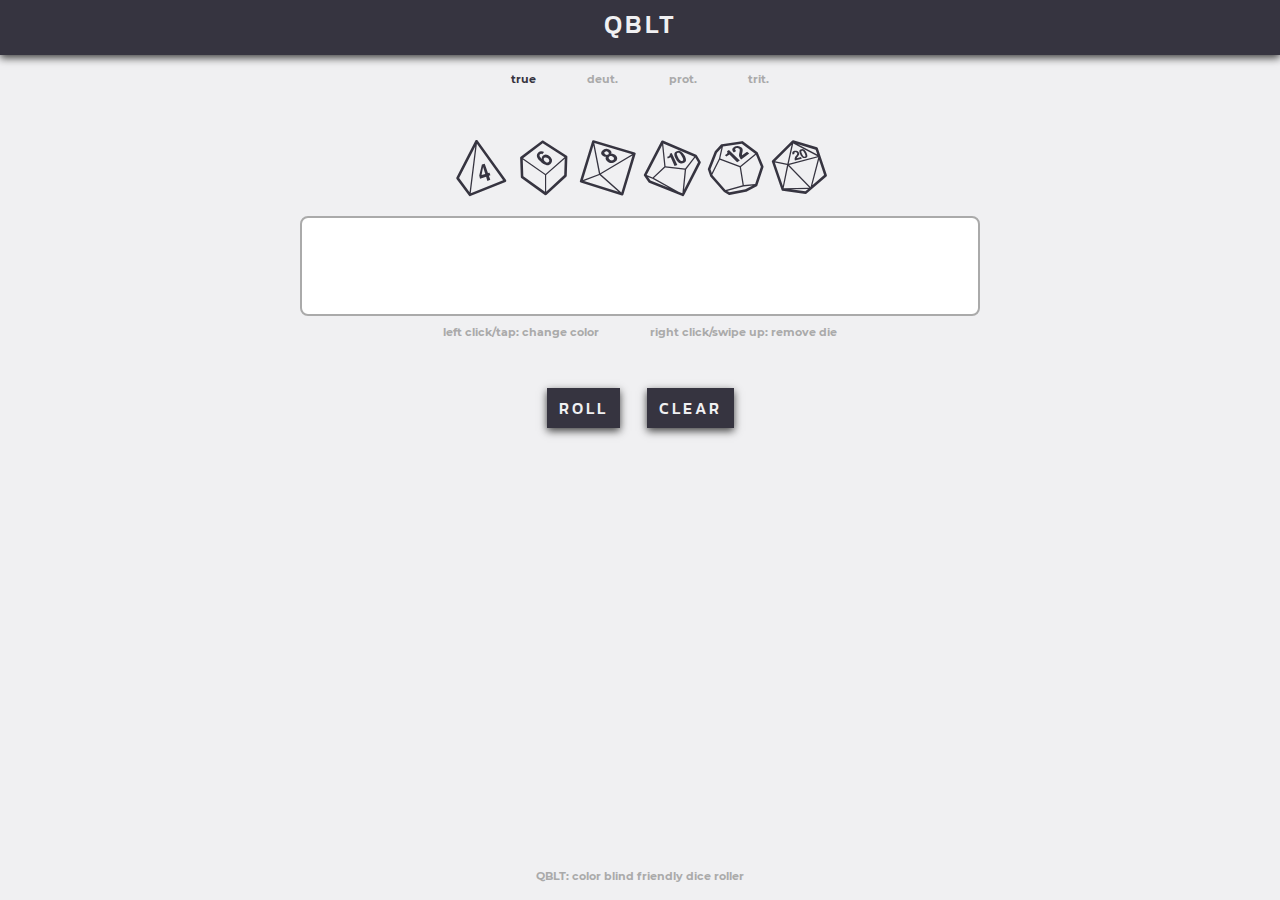
==== index.html @ 3fdb3b73 "first commit" ====
<!DOCTYPE html>
<html lang="en">

<head>
    <meta charset="UTF-8">
    <meta http-equiv="X-UA-Compatible" content="IE=edge">
    <meta name="viewport" content="width=device-width, initial-scale=1.0">
    <title>QBLT - Dice roller</title>
    <link href="https://cdn.jsdelivr.net/npm/bootstrap@5.0.2/dist/css/bootstrap.min.css" rel="stylesheet">
    <link rel="stylesheet" href="/css/style.css">
    <script src="index.js" defer></script>
</head>

<body class="d-flex flex-column min-vh-100">
    <header>
        <h1 class="qblt-title py-2">QBLT</h1>
    </header>
    <main>
        <div class="container">
            <div class="color-theme mt-3">
                <span class="color-theme__true color-theme__on mx-4" role="button">true</span>
                <span class="color-theme__deut color-theme__off mx-4" role="button">deut.</span>
                <span class="color-theme__prot color-theme__off mx-4" role="button">prot.</span>
                <span class="color-theme__trit color-theme__off mx-4" role="button">trit.</span>
            </div>
            <div class="row b-roller m-5">
                <div
                    class="col-12 offset-lg-2 col-lg-8 b-roller__selector d-flex justify-content-center align flex-wrap">
                    <span class="b-roller__d4" role="button"></span>
                    <span class="b-roller__d6" role="button"></span>
                    <span class="b-roller__d8" role="button"></span>
                    <span class="b-roller__d10" role="button"></span>
                    <span class="b-roller__d12" role="button"></span>
                    <span class="b-roller__d20" role="button"></span>
                </div>
                <div class="col-12 offset-lg-2 col-lg-8 b-roller__selection d-flex justify-content-center flex-wrap">
                </div>
                <div class="b-instructions mt-2">
                    <span class="mx-4">left&nbsp;click/tap: change&nbsp;color</span>
                    <span class="mx-4">right&nbsp;click/swipe&nbsp;up: remove&nbsp;die</span>
                </div>
                <div class="my-5 b-roller__buttons">
                    <button class="b-btn">Roll</button>
                    <button class="b-btn">Clear</button>
                </div>
            </div>
        </div>
    </main>
    <footer class="mt-auto">
        <p class="b-about">QBLT: color blind friendly dice roller</p>
    </footer>
</body>

</html>
---- css/style.css ----
@font-face {
  font-family: "Montserrat";
  src: url("../fonts/Montserrat/Montserrat-Regular.ttf");
  font-weight: normal;
  font-style: normal;
}

@font-face {
  font-family: "Montserrat";
  src: url("../fonts/Montserrat/Montserrat-Bold.ttf");
  font-weight: bold;
  font-style: normal;
}

@font-face {
  font-family: "Kanit";
  src: url("../fonts/Kanit/Kanit-Medium.ttf");
  font-weight: normal;
  font-style: normal;
}

@font-face {
  font-family: "icomoon";
  src: url("../fonts/icomoon/fonts/icomoon.eot");
  src: url("../fonts/icomoon/fonts/icomoon.eot?#iefix") format("embedded-opentype"), url("../fonts/icomoon/fonts/icomoon.woff") format("woff"), url("../fonts/icomoon/fonts/icomoon.ttf") format("truetype"), url("../fonts/icomoon/fonts/icomoon.svg#icomoon") format("svg");
  font-weight: normal;
  font-style: normal;
}

:root {
  --color-dark: #363440;
  --color-light: #F0F0F2;
  --grey-dark: #404040;
  --grey-light: #aaaaaa;
  --color-white: #ffffff;
  --shadow: 0px 3px 8px #404040;
}

header {
  background-color: var(--color-dark);
  -webkit-box-shadow: var(--shadow);
          box-shadow: var(--shadow);
}

.qblt-title {
  color: var(--color-light);
  font-family: "Kanit";
  text-transform: uppercase;
  letter-spacing: 3px;
  text-align: center;
  font-size: 26px;
}

.color-theme {
  text-align: center;
}

.color-theme__on {
  color: var(--color-dark);
}

.color-theme__off {
  color: var(--grey-light);
}

.b-roller {
  text-align: center;
}

.b-roller__selection {
  min-height: 100px;
  border: 2px solid var(--grey-light);
  border-radius: 8px;
  background-color: var(--color-white);
  padding-top: 15px;
}

.b-roller__d4:before {
  content: "\e905";
  color: var(--color-dark);
  font-family: "icomoon";
  font-weight: normal;
  font-size: 80px;
  line-height: 1em;
}

.b-roller__d6:before {
  content: "\e904";
  color: var(--color-dark);
  font-family: "icomoon";
  font-weight: normal;
  font-size: 80px;
  line-height: 1em;
}

.b-roller__d8:before {
  content: "\e903";
  color: var(--color-dark);
  font-family: "icomoon";
  font-weight: normal;
  font-size: 80px;
  line-height: 1em;
}

.b-roller__d10:before {
  content: "\e902";
  color: var(--color-dark);
  font-family: "icomoon";
  font-weight: normal;
  font-size: 80px;
  line-height: 1em;
}

.b-roller__d12:before {
  content: "\e901";
  color: var(--color-dark);
  font-family: "icomoon";
  font-weight: normal;
  font-size: 80px;
  line-height: 1em;
}

.b-roller__d20:before {
  content: "\e900";
  color: var(--color-dark);
  font-family: "icomoon";
  font-weight: normal;
  font-size: 80px;
  line-height: 1em;
}

.b-instructions {
  color: var(--grey-light);
}

.b-btn {
  background-color: var(--color-dark);
  border: none;
  -webkit-box-shadow: var(--shadow);
          box-shadow: var(--shadow);
  margin: 0 12px;
  padding: 8px 12px;
  font-size: 16px;
  color: var(--color-light);
  font-family: "Kanit";
  text-transform: uppercase;
  letter-spacing: 3px;
  text-align: center;
}

footer {
  text-align: center;
}

.b-about {
  color: var(--grey-light);
}

html {
  scroll-behavior: smooth;
}

body {
  margin: 0;
  background-color: var(--color-light);
  font-family: "Montserrat";
  font-weight: bold;
  font-size: 11px;
  color: var(--color-dark);
}

a {
  text-decoration: none;
}
/*# sourceMappingURL=style.css.map */
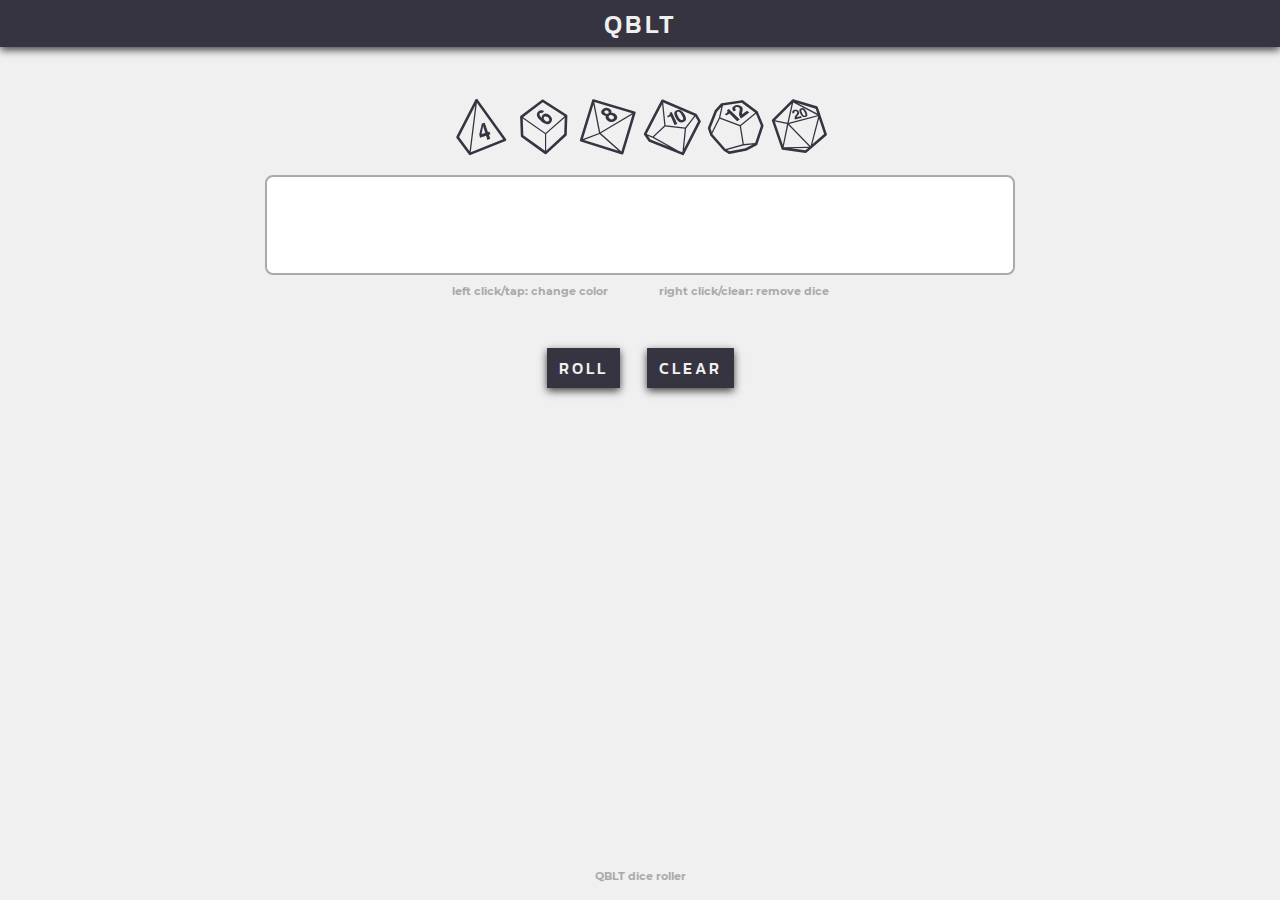
==== commit ca7993e6: "FEAT: clear selection, change dice color" ====
--- a/index.html
+++ b/index.html
@@ -13,19 +13,13 @@
 
 <body class="d-flex flex-column min-vh-100">
     <header>
-        <h1 class="qblt-title py-2">QBLT</h1>
+        <h1 class="qblt-title mt-2">QBLT</h1>
     </header>
     <main>
-        <div class="container">
-            <div class="color-theme mt-3">
-                <span class="color-theme__true color-theme__on mx-4" role="button">true</span>
-                <span class="color-theme__deut color-theme__off mx-4" role="button">deut.</span>
-                <span class="color-theme__prot color-theme__off mx-4" role="button">prot.</span>
-                <span class="color-theme__trit color-theme__off mx-4" role="button">trit.</span>
-            </div>
-            <div class="row b-roller m-5">
+        <div class="container d-flex flex-column align-items-center">
+            <div class="b-roller m-5">
                 <div
-                    class="col-12 offset-lg-2 col-lg-8 b-roller__selector d-flex justify-content-center align flex-wrap">
+                    class="b-roller__selector d-flex justify-content-center flex-wrap">
                     <span class="b-roller__d4" role="button"></span>
                     <span class="b-roller__d6" role="button"></span>
                     <span class="b-roller__d8" role="button"></span>
@@ -33,21 +27,21 @@
                     <span class="b-roller__d12" role="button"></span>
                     <span class="b-roller__d20" role="button"></span>
                 </div>
-                <div class="col-12 offset-lg-2 col-lg-8 b-roller__selection d-flex justify-content-center flex-wrap">
+                <div class="b-roller__selection d-flex justify-content-center flex-wrap">
                 </div>
                 <div class="b-instructions mt-2">
                     <span class="mx-4">left&nbsp;click/tap: change&nbsp;color</span>
-                    <span class="mx-4">right&nbsp;click/swipe&nbsp;up: remove&nbsp;die</span>
+                    <span class="mx-4">right&nbsp;click/clear: remove&nbsp;dice</span>
                 </div>
-                <div class="my-5 b-roller__buttons">
-                    <button class="b-btn">Roll</button>
-                    <button class="b-btn">Clear</button>
+                <div class="b-roller__buttons my-5">
+                    <button class="b-btn b-btn__roll">Roll</button>
+                    <button class="b-btn b-btn__clear">Clear</button>
                 </div>
             </div>
         </div>
     </main>
     <footer class="mt-auto">
-        <p class="b-about">QBLT: color blind friendly dice roller</p>
+        <p class="b-about">QBLT dice roller</p>
     </footer>
 </body>
 
--- a/css/style.css
+++ b/css/style.css
@@ -29,7 +29,11 @@
 
 :root {
   --color-dark: #363440;
-  --color-light: #F0F0F2;
+  --color-light: #f0f0f1;
+  --dice-color-1: #dc267f;
+  --dice-color-2: #10c05e;
+  --dice-color-3: #648fff;
+  --dice-color-4: #ffb000;
   --grey-dark: #404040;
   --grey-light: #aaaaaa;
   --color-white: #ffffff;
@@ -51,16 +55,13 @@
   font-size: 26px;
 }
 
-.color-theme {
+.b-color-theme {
   text-align: center;
+  color: var(--grey-light);
 }
 
-.color-theme__on {
+.b-color-theme--on {
   color: var(--color-dark);
-}
-
-.color-theme__off {
-  color: var(--grey-light);
 }
 
 .b-roller {
@@ -69,6 +70,7 @@
 
 .b-roller__selection {
   min-height: 100px;
+  max-width: 750px;
   border: 2px solid var(--grey-light);
   border-radius: 8px;
   background-color: var(--color-white);
@@ -77,7 +79,6 @@
 
 .b-roller__d4:before {
   content: "\e905";
-  color: var(--color-dark);
   font-family: "icomoon";
   font-weight: normal;
   font-size: 80px;
@@ -86,7 +87,6 @@
 
 .b-roller__d6:before {
   content: "\e904";
-  color: var(--color-dark);
   font-family: "icomoon";
   font-weight: normal;
   font-size: 80px;
@@ -95,7 +95,6 @@
 
 .b-roller__d8:before {
   content: "\e903";
-  color: var(--color-dark);
   font-family: "icomoon";
   font-weight: normal;
   font-size: 80px;
@@ -104,7 +103,6 @@
 
 .b-roller__d10:before {
   content: "\e902";
-  color: var(--color-dark);
   font-family: "icomoon";
   font-weight: normal;
   font-size: 80px;
@@ -113,7 +111,6 @@
 
 .b-roller__d12:before {
   content: "\e901";
-  color: var(--color-dark);
   font-family: "icomoon";
   font-weight: normal;
   font-size: 80px;
@@ -122,11 +119,26 @@
 
 .b-roller__d20:before {
   content: "\e900";
-  color: var(--color-dark);
   font-family: "icomoon";
   font-weight: normal;
   font-size: 80px;
   line-height: 1em;
+}
+
+.b-roller--color-1 {
+  color: var(--dice-color-1);
+}
+
+.b-roller--color-2 {
+  color: var(--dice-color-2);
+}
+
+.b-roller--color-3 {
+  color: var(--dice-color-3);
+}
+
+.b-roller--color-4 {
+  color: var(--dice-color-4);
 }
 
 .b-instructions {
@@ -156,8 +168,16 @@
   color: var(--grey-light);
 }
 
-html {
-  scroll-behavior: smooth;
+@media screen and (min-width: 576px) {
+  .b-roller__selection {
+    min-width: 550px;
+  }
+}
+
+@media screen and (min-width: 810px) {
+  .b-roller__selection {
+    min-width: 750px;
+  }
 }
 
 body {
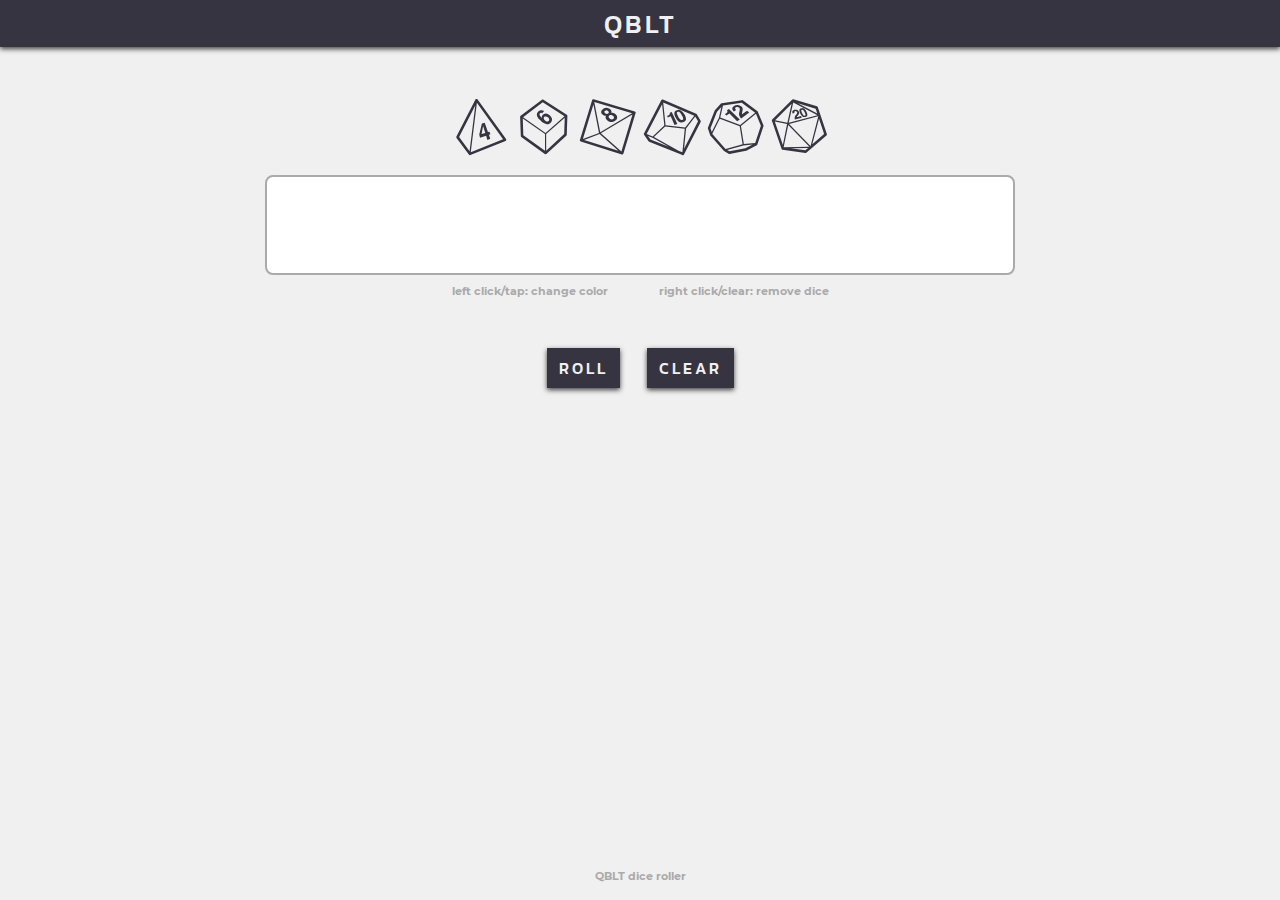
==== commit 27da22ef: "REFACTOR: Improved BEM classes" ====
--- a/index.html
+++ b/index.html
@@ -20,12 +20,12 @@
             <div class="b-roller m-5">
                 <div
                     class="b-roller__selector d-flex justify-content-center flex-wrap">
-                    <span class="b-roller__d4" role="button"></span>
-                    <span class="b-roller__d6" role="button"></span>
-                    <span class="b-roller__d8" role="button"></span>
-                    <span class="b-roller__d10" role="button"></span>
-                    <span class="b-roller__d12" role="button"></span>
-                    <span class="b-roller__d20" role="button"></span>
+                    <span class="b-dice__d4" role="button"></span>
+                    <span class="b-dice__d6" role="button"></span>
+                    <span class="b-dice__d8" role="button"></span>
+                    <span class="b-dice__d10" role="button"></span>
+                    <span class="b-dice__d12" role="button"></span>
+                    <span class="b-dice__d20" role="button"></span>
                 </div>
                 <div class="b-roller__selection d-flex justify-content-center flex-wrap">
                 </div>
--- a/css/style.css
+++ b/css/style.css
@@ -37,7 +37,7 @@
   --grey-dark: #404040;
   --grey-light: #aaaaaa;
   --color-white: #ffffff;
-  --shadow: 0px 3px 8px #404040;
+  --shadow: 0px 2px 5px #404040;
 }
 
 header {
@@ -77,7 +77,7 @@
   padding-top: 15px;
 }
 
-.b-roller__d4:before {
+.b-dice__d4:before {
   content: "\e905";
   font-family: "icomoon";
   font-weight: normal;
@@ -85,7 +85,7 @@
   line-height: 1em;
 }
 
-.b-roller__d6:before {
+.b-dice__d6:before {
   content: "\e904";
   font-family: "icomoon";
   font-weight: normal;
@@ -93,7 +93,7 @@
   line-height: 1em;
 }
 
-.b-roller__d8:before {
+.b-dice__d8:before {
   content: "\e903";
   font-family: "icomoon";
   font-weight: normal;
@@ -101,7 +101,7 @@
   line-height: 1em;
 }
 
-.b-roller__d10:before {
+.b-dice__d10:before {
   content: "\e902";
   font-family: "icomoon";
   font-weight: normal;
@@ -109,7 +109,7 @@
   line-height: 1em;
 }
 
-.b-roller__d12:before {
+.b-dice__d12:before {
   content: "\e901";
   font-family: "icomoon";
   font-weight: normal;
@@ -117,7 +117,7 @@
   line-height: 1em;
 }
 
-.b-roller__d20:before {
+.b-dice__d20:before {
   content: "\e900";
   font-family: "icomoon";
   font-weight: normal;
@@ -125,19 +125,19 @@
   line-height: 1em;
 }
 
-.b-roller--color-1 {
+.b-dice--color-1 {
   color: var(--dice-color-1);
 }
 
-.b-roller--color-2 {
+.b-dice--color-2 {
   color: var(--dice-color-2);
 }
 
-.b-roller--color-3 {
+.b-dice--color-3 {
   color: var(--dice-color-3);
 }
 
-.b-roller--color-4 {
+.b-dice--color-4 {
   color: var(--dice-color-4);
 }
 
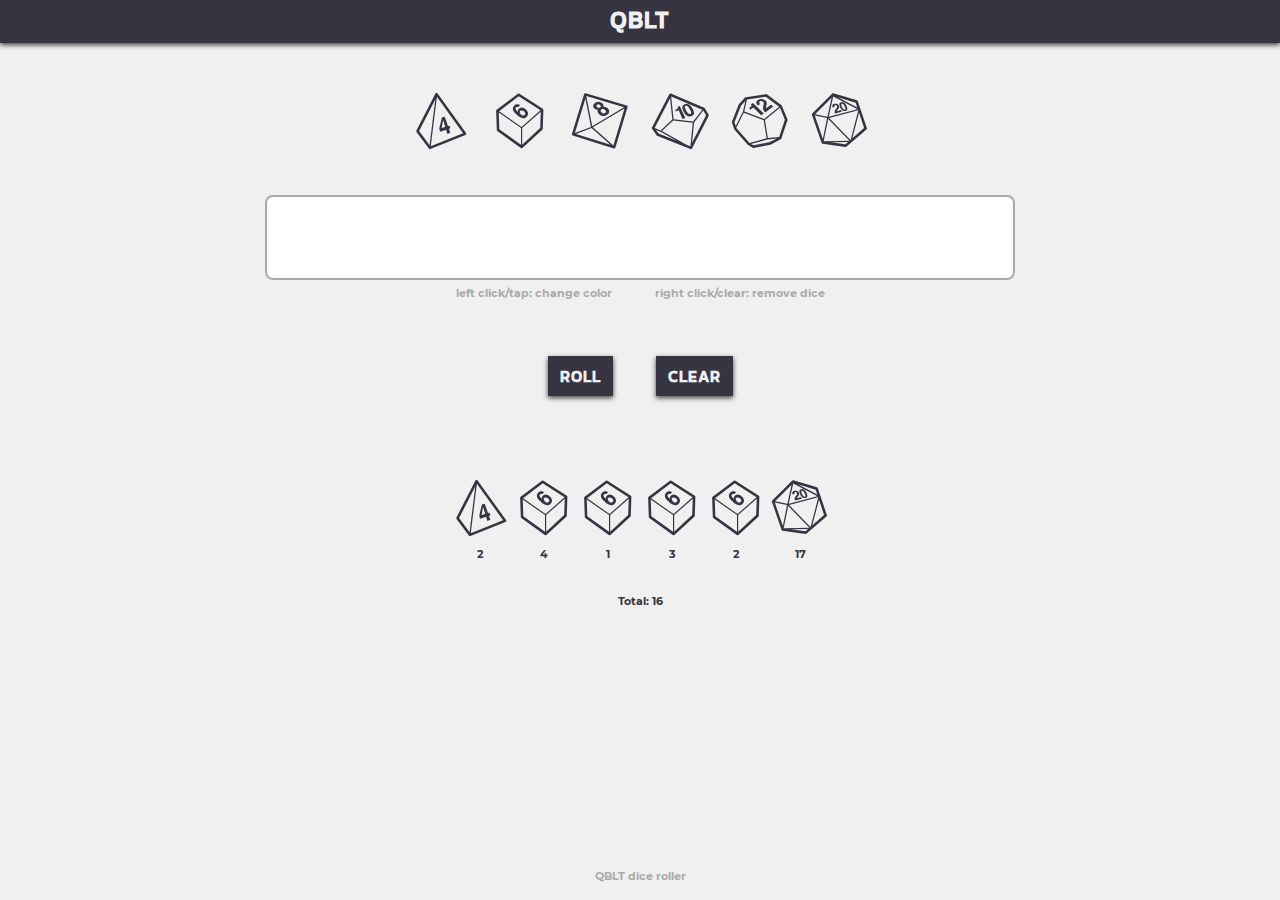
==== commit f04ced70: "STYLE: responsive adjustments" ====
--- a/index.html
+++ b/index.html
@@ -13,13 +13,12 @@
 
 <body class="d-flex flex-column min-vh-100">
     <header>
-        <h1 class="qblt-title mt-2">QBLT</h1>
+        <h1 class="qblt-title">QBLT</h1>
     </header>
     <main>
-        <div class="container d-flex flex-column align-items-center">
-            <div class="b-roller m-5">
-                <div
-                    class="b-roller__selector d-flex justify-content-center flex-wrap">
+        <div>
+            <div class="b-roller">
+                <div class="b-roller__selector d-flex justify-content-center flex-wrap">
                     <span class="b-dice__d4" role="button"></span>
                     <span class="b-dice__d6" role="button"></span>
                     <span class="b-dice__d8" role="button"></span>
@@ -29,14 +28,43 @@
                 </div>
                 <div class="b-roller__selection d-flex justify-content-center flex-wrap">
                 </div>
-                <div class="b-instructions mt-2">
-                    <span class="mx-4">left&nbsp;click/tap: change&nbsp;color</span>
-                    <span class="mx-4">right&nbsp;click/clear: remove&nbsp;dice</span>
+                <div class="b-instructions">
+                    <div>left&nbsp;click/tap: change&nbsp;color</div>
+                    <div>right&nbsp;click/clear: remove&nbsp;dice</div>
                 </div>
-                <div class="b-roller__buttons my-5">
-                    <button class="b-btn b-btn__roll">Roll</button>
-                    <button class="b-btn b-btn__clear">Clear</button>
+                <div class="b-btn">
+                    <button class="b-btn__roll">Roll</button>
+                    <button class="b-btn__clear">Clear</button>
                 </div>
+            </div>
+            <div class="b-your-roll">
+                <div class="d-flex justify-content-center flex-wrap">
+                    <div class="d-flex flex-column align-items-center">
+                        <span class="b-dice__d4 b-dice--small"></span>
+                        <span class="b-your-roll__result">2</span>
+                    </div>
+                    <div class="d-flex flex-column align-items-center">
+                        <span class="b-dice__d6 b-dice--small"></span>
+                        <span class="b-your-roll__result">4</span>
+                    </div>
+                    <div class="d-flex flex-column align-items-center">
+                        <span class="b-dice__d6 b-dice--small"></span>
+                        <span class="b-your-roll__result">1</span>
+                    </div>
+                    <div class="d-flex flex-column align-items-center">
+                        <span class="b-dice__d6 b-dice--small"></span>
+                        <span class="b-your-roll__result">3</span>
+                    </div>
+                    <div class="d-flex flex-column align-items-center">
+                        <span class="b-dice__d6 b-dice--small"></span>
+                        <span class="b-your-roll__result">2</span>
+                    </div>
+                    <div class="d-flex flex-column align-items-center">
+                        <span class="b-dice__d20 b-dice--small"></span>
+                        <span class="b-your-roll__result">17</span>
+                    </div>
+                </div>
+                <div class="b-your-roll__total">Total: 16</div>
             </div>
         </div>
     </main>
--- a/css/style.css
+++ b/css/style.css
@@ -40,6 +40,15 @@
   --shadow: 0px 2px 5px #404040;
 }
 
+body {
+  margin: 0 auto;
+  background-color: var(--color-light);
+  font-family: "Montserrat";
+  font-weight: bold;
+  font-size: 11px;
+  color: var(--color-dark);
+}
+
 header {
   background-color: var(--color-dark);
   -webkit-box-shadow: var(--shadow);
@@ -49,80 +58,113 @@
 .qblt-title {
   color: var(--color-light);
   font-family: "Kanit";
+  font-weight: bold;
   text-transform: uppercase;
-  letter-spacing: 3px;
-  text-align: center;
-  font-size: 26px;
-}
-
-.b-color-theme {
-  text-align: center;
-  color: var(--grey-light);
-}
-
-.b-color-theme--on {
-  color: var(--color-dark);
+  letter-spacing: 1px;
+  text-align: center;
+  font-size: 16px;
+  padding-top: 6px;
 }
 
 .b-roller {
-  text-align: center;
+  margin: 20px 40px;
+  display: -webkit-box;
+  display: -ms-flexbox;
+  display: flex;
+  -webkit-box-orient: vertical;
+  -webkit-box-direction: normal;
+      -ms-flex-direction: column;
+          flex-direction: column;
+  -webkit-box-align: center;
+      -ms-flex-align: center;
+          align-items: center;
+}
+
+.b-roller__selector {
+  max-width: 280px;
+}
+
+.b-roller__selector span[class^="b-dice__"] {
+  padding: 6px 8px;
 }
 
 .b-roller__selection {
-  min-height: 100px;
-  max-width: 750px;
+  min-height: 85px;
+  width: 300px;
   border: 2px solid var(--grey-light);
   border-radius: 8px;
   background-color: var(--color-white);
-  padding-top: 15px;
+  padding-top: 18px;
+}
+
+.b-dice__d4 {
+  font-family: "icomoon";
+  font-weight: normal;
+  font-size: 70px;
+  line-height: 0.75em;
 }
 
 .b-dice__d4:before {
   content: "\e905";
-  font-family: "icomoon";
-  font-weight: normal;
-  font-size: 80px;
-  line-height: 1em;
+}
+
+.b-dice__d6 {
+  font-family: "icomoon";
+  font-weight: normal;
+  font-size: 70px;
+  line-height: 0.75em;
 }
 
 .b-dice__d6:before {
   content: "\e904";
-  font-family: "icomoon";
-  font-weight: normal;
-  font-size: 80px;
-  line-height: 1em;
+}
+
+.b-dice__d8 {
+  font-family: "icomoon";
+  font-weight: normal;
+  font-size: 70px;
+  line-height: 0.75em;
 }
 
 .b-dice__d8:before {
   content: "\e903";
-  font-family: "icomoon";
-  font-weight: normal;
-  font-size: 80px;
-  line-height: 1em;
+}
+
+.b-dice__d10 {
+  font-family: "icomoon";
+  font-weight: normal;
+  font-size: 70px;
+  line-height: 0.75em;
 }
 
 .b-dice__d10:before {
   content: "\e902";
-  font-family: "icomoon";
-  font-weight: normal;
-  font-size: 80px;
-  line-height: 1em;
+}
+
+.b-dice__d12 {
+  font-family: "icomoon";
+  font-weight: normal;
+  font-size: 70px;
+  line-height: 0.75em;
 }
 
 .b-dice__d12:before {
   content: "\e901";
-  font-family: "icomoon";
-  font-weight: normal;
-  font-size: 80px;
-  line-height: 1em;
+}
+
+.b-dice__d20 {
+  font-family: "icomoon";
+  font-weight: normal;
+  font-size: 70px;
+  line-height: 0.75em;
 }
 
 .b-dice__d20:before {
   content: "\e900";
-  font-family: "icomoon";
-  font-weight: normal;
-  font-size: 80px;
-  line-height: 1em;
+}
+
+.b-dice--small {
+  font-size: 60px;
 }
 
 .b-dice--color-1 {
@@ -142,22 +184,41 @@
 }
 
 .b-instructions {
+  margin: 5px;
   color: var(--grey-light);
+  text-align: center;
 }
 
 .b-btn {
+  margin: 15px;
+  text-align: center;
+}
+
+.b-btn button[class^="b-btn__"] {
   background-color: var(--color-dark);
   border: none;
   -webkit-box-shadow: var(--shadow);
           box-shadow: var(--shadow);
-  margin: 0 12px;
   padding: 8px 12px;
-  font-size: 16px;
+  font-size: 14px;
   color: var(--color-light);
   font-family: "Kanit";
+  font-weight: bold;
   text-transform: uppercase;
-  letter-spacing: 3px;
-  text-align: center;
+  letter-spacing: 1px;
+  text-align: center;
+}
+
+.b-btn__roll {
+  margin-right: 40px;
+}
+
+.b-your-roll {
+  text-align: center;
+}
+
+.b-your-roll__total {
+  margin-top: 10px;
 }
 
 footer {
@@ -169,27 +230,42 @@
 }
 
 @media screen and (min-width: 576px) {
+  .qblt-title {
+    font-size: 24px;
+  }
+  .b-roller__selector {
+    margin: 30px 0;
+    max-width: none;
+  }
   .b-roller__selection {
-    min-width: 550px;
+    min-width: 500px;
+  }
+  span[class^="b-dice__"] {
+    font-size: 80px;
+  }
+  .b-instructions div {
+    display: inline-block;
+  }
+  .b-instructions div:first-child {
+    margin-right: 40px;
+  }
+  .b-btn {
+    margin: 50px 0;
+  }
+  .b-btn button[class^="b-btn__"] {
+    font-size: 16px;
+  }
+  .b-your-roll {
+    margin-top: 40px;
+  }
+  .b-your-roll__total {
+    margin-top: 30px;
   }
 }
 
 @media screen and (min-width: 810px) {
   .b-roller__selection {
-    min-width: 750px;
-  }
-}
-
-body {
-  margin: 0;
-  background-color: var(--color-light);
-  font-family: "Montserrat";
-  font-weight: bold;
-  font-size: 11px;
-  color: var(--color-dark);
-}
-
-a {
-  text-decoration: none;
+    width: 750px;
+  }
 }
 /*# sourceMappingURL=style.css.map */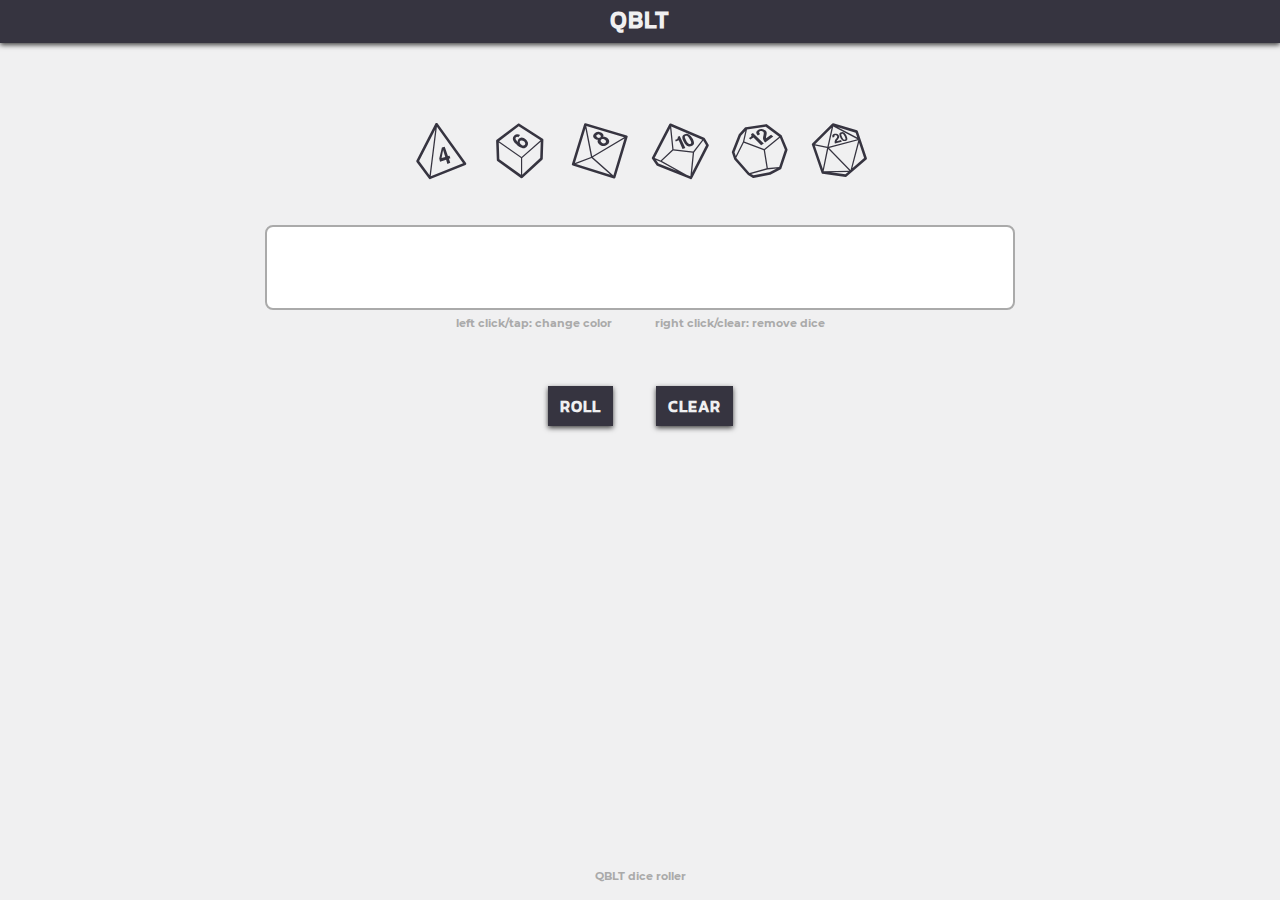
==== commit e527adc2: "REFACTOR: refactor functions" ====
--- a/index.html
+++ b/index.html
@@ -16,7 +16,6 @@
         <h1 class="qblt-title">QBLT</h1>
     </header>
     <main>
-        <div>
             <div class="b-roller">
                 <div class="b-roller__selector d-flex justify-content-center flex-wrap">
                     <span class="b-dice__d4" role="button"></span>
@@ -37,7 +36,7 @@
                     <button class="b-btn__clear">Clear</button>
                 </div>
             </div>
-            <div class="b-your-roll">
+            <!-- <div class="b-your-roll">
                 <div class="d-flex justify-content-center flex-wrap">
                     <div class="d-flex flex-column align-items-center">
                         <span class="b-dice__d4 b-dice--small"></span>
@@ -65,8 +64,7 @@
                     </div>
                 </div>
                 <div class="b-your-roll__total">Total: 16</div>
-            </div>
-        </div>
+            </div> -->
     </main>
     <footer class="mt-auto">
         <p class="b-about">QBLT dice roller</p>
--- a/css/style.css
+++ b/css/style.css
@@ -233,6 +233,9 @@
   .qblt-title {
     font-size: 24px;
   }
+  .b-roller {
+    margin-top: 50px;
+  }
   .b-roller__selector {
     margin: 30px 0;
     max-width: none;
